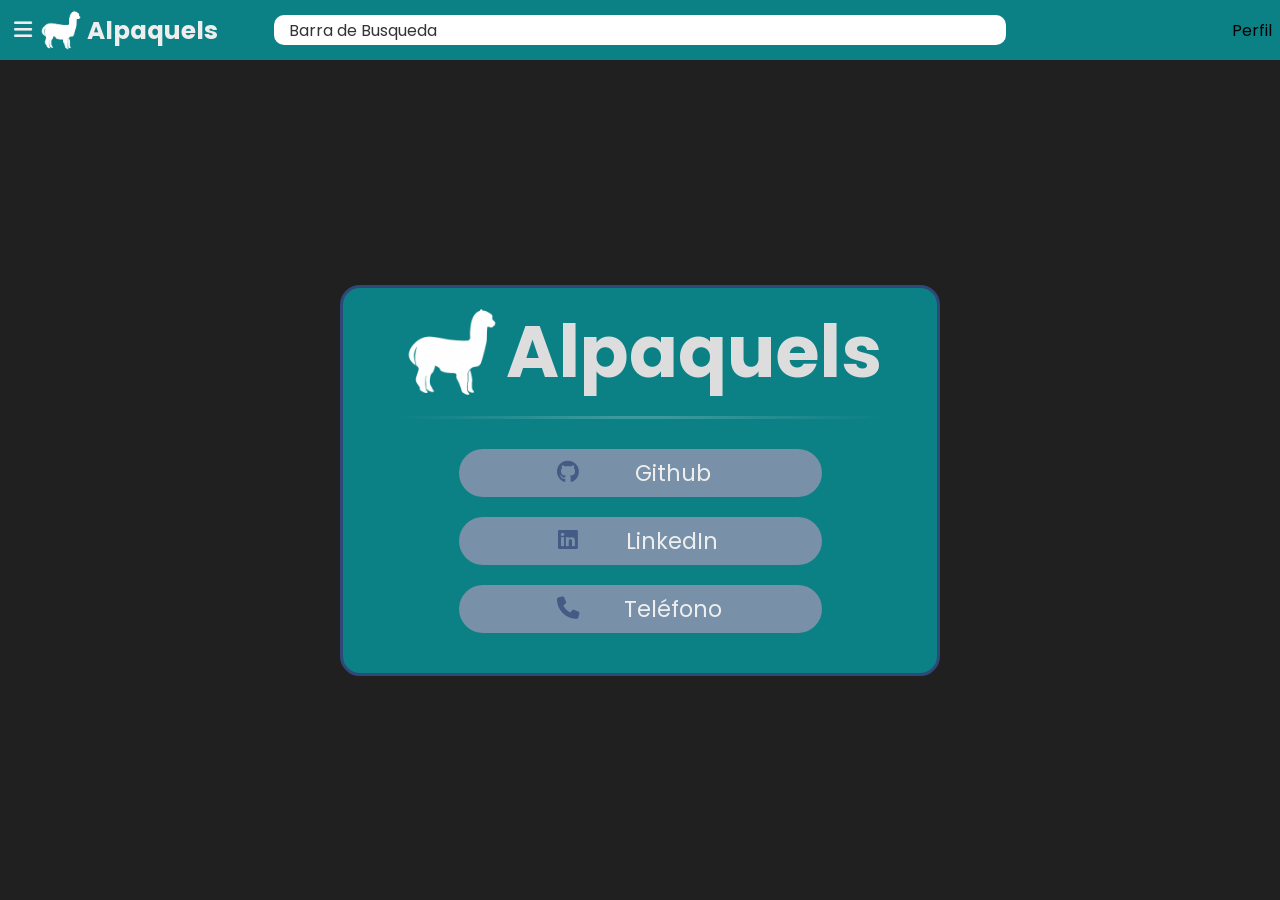
==== index.html @ c6674e70 "v 1.0.2 Corregir temporalmente enlace LinkedIn" ====
<!DOCTYPE html>
<html lang="es">
<head>
    <meta charset="UTF-8">
    <meta name="viewport" content="width=device-width, initial-scale=1.0">
    <link rel="stylesheet" href="./css/style.css">
    <link rel="stylesheet" href="./css/styleInicio.css">
    <link rel="stylesheet" href="https://cdnjs.cloudflare.com/ajax/libs/font-awesome/6.5.1/css/all.min.css">
    <title>Alpaquels_v1.0</title>
</head>
<body>
    <header class="header">
        <div class="header__brand">
            <button class="menu-toggle--header"> <i class="fas fa-bars"></i>
            </button>
            <a href="/" class="logo-link--header" title="Ir al inicio de Alpaquels">
                <img src="../resources/alpatechLogo.png" alt="Inicio">
                <span>Alpaquels</span>
            </a>
        </div>
        <div class="header__search-bar">
            Barra de Busqueda
        </div>
        <div class="header__container-perfil">
            Perfil
        </div>

    </header>

    <div class="sidebar-overlay" id="sidebarOverlay"></div>

    <aside class="sidebar is-visible">
        <div class="sidebar__brand">
            <button class="menu-toggle"> <i class="fas fa-bars"></i>
            </button>
            <a href="/" class="logo-link" title="Ir al inicio de YouTube">
                <img src="../resources/alpatechLogo.png" alt="Inicio">
                Alpaquels
            </a>
        </div>

        <hr class="sidebar__divider sidebar__divider--gradient">

        <nav class="sidebar__nav-side" aria-label="Navegación lateral">
            <ul class="nav-side__list-tools">

                <li class="list-tools__list-item">
                    <a class="list-item__link" href="./index.html">
                        <div class="container-icon">
                            <i class="icon-nav fa-solid fa-house"></i>
                        </div>
                        <span class="link-text">Inicio</span>
                    </a>
                </li>

                <li class="list-tools__list-item">
                    <a class="list-item__link" href="./html/horario.html">
                        <div class="container-icon">    
                            <i class="icon-nav fa-solid fa-calendar"></i>
                        </div>
                        <span class="link-text">Horario</span>
                    </a>
                </li>

                <li class="list-tools__list-item">
                    <a class="list-item__link" href="./html/calculadora.html">
                        <div class="container-icon">
                            <i class="icon-nav fa-solid fa-calculator"></i>
                        </div>
                        <span class="link-text">Calculadora</span>
                    </a>
                </li>
            </ul>
        </nav>
    </aside>

    <div class="container-global">
        
        <main class="main-content">
            <article class="cover-letter">
                <header class="cover-letter__header">
                    <img src="../resources/alpatechLogo.png" alt="Inicio">
                    <h2>Alpaquels</h2>
                    <!--
                    <p>Desarrollador Frontend | Lima, Perú</p>
                    <time datetime="2026-03-31">31 de Marzo de 2026</time>
                    -->
                </header>

                <hr class="sidebar__divider sidebar__divider--gradient">

                <nav class="contact-menu" aria-label="Enlaces de contacto">
                    <ul class="contact-menu__list">
                        <li class="contact-menu__list-item">
                            <a href="https://github.com/fallen75" aria-label="Contactar por medio de Github">
                                <i class="fa-brands fa-github"></i>
                                <span>Github</span>
                            </a>
                        </li>
                        <li class="contact-menu__list-item">
                            <a href="https://linkedin.com/in/tuusuario" target="_blank" rel="noopener noreferrer">
                                <i class="fa-brands fa-linkedin"></i>
                                <span>LinkedIn</span>
                            </a>
                        </li>
                        <li class="contact-menu__list-item">
                            <a href="tel:+51999888777">
                                <i class="fa-solid fa-phone"></i>
                                <span>Teléfono</span>
                            </a>
                        </li>
                    </ul>
                </nav>
            </article>
        </main>
    </div>

    <script src="./js/logica.js" type="module"></script>
    
</body>
</html>
---- css/style.css ----
@import url('https://fonts.googleapis.com/css2?family=Poppins:wght@300;400;600;700&display=swap');

:root {
    --color-bg: #000000;
    --color-primary: #304878;
    --color-secondary: #7890a8;
    --color-secondary-brillant: #b7dbff;
    --color-dark: #181848;
    --color-accent: #f0a818;
    --color-accent-ligth: #ffce6d;
    --color-accent-ligth100: #ffefce;
    --color-accent-dark: #4a3308;
    --color-aux: #0b8185;
    --color-aux1: #1f5f61;

    --color-dark-bb: #181848bb;
}

* {
    padding: 0;
    margin: 0;
    box-sizing: border-box;
}

a {
    text-decoration: none;
}

body {
    font-family: 'Poppins', sans-serif;
    min-height: 100vh;
}

html, body {
    background-color: #202021;
    margin: 0;
}


.container-global {
    background-color: #202021;
    position: absolute;
    top: 0;
    width: 100%;
    min-height: 100%;
    box-sizing: border-box;

    display: flex;          /* 💡 CLAVE: Volvemos a Flexbox */
    flex-direction: row;    /* Sidebar al lado del Main */
}

/*  Header Section ===================================================================*/

.header {
    height: 60px;
    padding: 0 8px;
    min-width: 100%;
    background-color: #0b8185;

    position: fixed;
    z-index: 50;

    display: flex;
    flex-flow: row nowrap;
    justify-content: space-between;
    align-items: center;
}

.header__brand {
    /*margin: auto;*/
    overflow: hidden;

    flex: 0 0 210px;

    display: flex;
    flex-flow: row nowrap;
    justify-content: center;
    align-items: center;  /* Centra verticalmente botón y logo */
    box-sizing: border-box;
}

.menu-toggle--header {
    padding: 0 5px;
    background: transparent;
    color: #eee;  
    border: none;
    font-size: 1.3rem;
    
    cursor: pointer;
}

.logo-link--header {
    width: 181px;
    color: #eee;       /* Para que el texto "Inicio" no se vea azul */
    font-size: 1.55rem;
    font-weight: bold;
    text-decoration: none;

    display: flex;
    align-items: center;
    gap: 2px;
}

.logo-link--header img {
    object-fit: cover;
    height: 48px;         /* Tamaño del logo */
    max-width: 48px;
}

.header__search-bar {
    height: clamp(20px, 100%, 30px);
    overflow: hidden;

    padding: 0 15px;
    margin-left: 15px;
    background-color: #fff;
    color: #333;
    border-radius: 10px;
    

    flex: 0 1 732px;

    display: flex;
    flex-flow: row nowrap;
    align-items: center;
}

.header__container-perfil {
    height: fit-content;

    flex: 0 0 225px;

    display: flex;
    flex-flow: row nowrap;
    justify-content: end;
    align-items: center;
}

/*  Sidebar Section ===================================================================*/

.sidebar {
    position: fixed; /* Se queda fijo mientras haces scroll en el contenido */
    top: 0;
    left: 0;
    overflow-y: auto; /* <--- CLAVE: Si el contenido crece, aparece scroll interno */
    /*flex-shrink: 0;    Evita que el sidebar se aplaste cuando el main crezca */
    z-index: 80;        /* Lo pone por encima del párrafo */

    background-color: #1f5f61;
    color: #eee;
    box-shadow: 0 0 10px 10px #222;

    height: 100vh;    /* Su altura es la de la pantalla */
    max-width: 300px;
    min-width: 270px;
    flex: 1; /* Estructura: clamp(mínimo, ideal, máximo) */
    overflow: hidden; /* Evita que el texto se salga al encogerse */
}

.sidebar-overlay {
    position: fixed;
    top: 0;
    left: 0;
    width: 100%;
    height: 100%;
    background-color: rgba(0, 0, 0, 0.5); /* Color oscuro semi-transparente */
    backdrop-filter: blur(2px);            /* Opcional: un toque de desenfoque */
    z-index: 70;                           /* Menor que el z-index del sidebar (80) */
    display: none;                         /* Oculto por defecto */
}

/* Cuando el sidebar NO está colapsado, mostramos el overlay */
.sidebar-overlay.is-active {
    display: block;
}

.menu-toggle--aux{
    position: absolute;
    top: 25px;
    left: 25px;
    background-color: transparent;
    color: #1a1a1a;
    font-size: 2rem;
    z-index: 20;

    /* --- NUEVO: Para centrar el círculo --- */
    border: none;
    cursor: pointer;
    width: 3.2rem;   /* Ancho del área del botón */
    height: 3.2rem;  /* Alto del área del botón */
    display: flex;
    align-items: center;
    justify-content: center;
    /* ------------------------------------- */
}

    .menu-toggle--aux::before {
        content: ''; /* Obligatorio para que exista */
        position: absolute;
        width: 100%;  /* Ocupa todo el ancho del botón */
        height: 100%; /* Ocupa todo el alto del botón */
        background-color: #eee; /* El color oscuro que querías */
        border-radius: 50%; /* <--- ESTO CREA EL CÍRCULO */
        z-index: -1; /* Lo pone detrás del icono */
        transition: background-color 0.3s ease; /* Para el hover */
    }

    .menu-toggle--aux:hover::before {
        background-color: #eeec; /* Aclara el círculo al pasar el mouse */
    }

    .is-visible {
        display: none;
    }

    /* DINAMISMO JS ===============================================================*/

    /* Estado Encogido (Colapsado) */
    .sidebar.is-collapsed {
        display: none; 
    }

.sidebar__brand {
    display: flex;
    justify-content: space-evenly;
    align-items: center;  /* Centra verticalmente botón y logo */

    margin: auto;
    margin-top: 20px;
    height: 64px;
    max-width: 85%;
    gap: 0px;            /* Espacio entre el botón y el logo */
    height: 56px;
    box-sizing: border-box;
}

.menu-toggle {
    background: none;
    border: none;
    cursor: pointer;
    font-size: 1.7rem;
    color: #eee;          /* O blanco si tu fondo es oscuro */
}

.logo-link {
    display: flex;
    align-items: center;

    font-size: 2rem;
    text-decoration: none;
    color: inherit;       /* Para que el texto "Inicio" no se vea azul */
    font-weight: bold;
    gap: 2px;
}

.logo-link img {
    object-fit: cover;
    height: 48px;         /* Tamaño del logo */
    max-width: 48px;
}

.sidebar__divider {
    border: 0;               /* Quitamos el borde por defecto */
    height: 1px;             /* Grosor mínimo */
    background-color: rgba(255, 255, 255, 0.1); /* Color sutil (blanco con transparencia) */
    margin: auto;
    margin-top: 10px;         /* Espaciado arriba y abajo */
    width: 90%;              /* Un toque elegante: que no toque los bordes */
}

    .sidebar__divider--gradient {
        border: 0;
        height: 1.5px;
        background: linear-gradient(to right, transparent 0%, #fff2 45%, #fff2 55%, transparent 100%);
    }

.sidebar__nav-side {
    max-width: 85%;
    margin: auto;
    margin-top: 30px;

    display: flex;
    flex-flow: column nowrap;
}

.nav-side__list-tools {
    list-style: none; /* Esto elimina el punto por completo */
    display: flex;
    flex-flow: column nowrap;
    gap: 10px;
}

.list-item__link {
    margin: 0 10px;
    display: flex;
    flex-flow: row nowrap;
    justify-content: space-evenly;
    align-items: center;

    text-decoration: none;
    transition: all 0.3s;
}

    .list-item__link:hover {
        background-color: #eee2;
        border-radius: 12px;
    }

.container-icon {
    height: 31px;

    display: flex;
    justify-content: center;
    align-items: center;
    flex: 0 0 31px;
}

.icon-nav {
    color: #F0F8FF;
    font-size: 1.2rem;
}

.link-text {
    color: #F0F8FF;
    align-self: center;
    font-size: 1.2rem;
    text-align: left;
    vertical-align: center;
    min-width: 150px;
}

/*  Sidebar Section end ===================================================================*/

.main-content {
    min-width: 0;      /* Ya lo tenías, mantenlo, es vital para Flexbox */
    width: 100%;       /* Asegura que intente llenar el espacio */ 
    padding: 80px 50px 20px 50px; /* Un poco de respiro para el contenido */
    color: #ddd;
    background-color: #202021;

    flex: 1;
    
    display: flex;
    flex-flow: column nowrap; /* Cambiado de row (default) a column para el contenido */
    justify-content: center;
    align-items: center; 

    container-type: inline-size;
    container-name: main;
}



.is-collapsed{
    display: none;
}

.red {
    background-color: #f00;
}
---- css/styleInicio.css ----
@import url('https://fonts.googleapis.com/css2?family=Poppins:wght@300;400;600;700&display=swap');

:root {
    --color-bg: #000000;
    --color-primary: #304878;
    --color-secondary: #7890a8;
    --color-secondary-brillant: #b7dbff;
    --color-dark: #181848;
    --color-accent: #f0a818;
    --color-accent-ligth: #ffce6d;
    --color-accent-ligth100: #ffefce;
    --color-accent-dark: #4a3308;
    --color-aux: #0b8185;
    --color-aux1: #1f5f61;
    --color-aux2: #029b99;
    --color-aux2: #a3c4c2;

    --color-dark-bb: #181848bb;
}

li {
    list-style: none;
}

.cover-letter {
    min-width: min-content;
    padding: 10px 55px;
    max-width: 600px;
    background-color: var(--color-aux);
    border: 3px solid var(--color-primary);
    border-radius: 20px;

    display: flex;
    flex-direction: column;
    justify-content: center;
    align-items: center;
}

.cover-letter__header {
    display: flex;
    flex-direction: row;
    justify-content: center;
    align-items: center;
}

.cover-letter__header img {
    object-fit: cover;
    max-width: 108px;
}

.cover-letter__header h2 {
    font-size: 4.5rem;
}

.cover-letter > .sidebar__divider {
    width: 100%;
    height: 3px;             
    background: linear-gradient(to right, transparent 0%, #fff3 45%, #fff3 55%, transparent 100%); 
}

.contact-menu {
    width: 100%;
    text-align: center;
}

.contact-menu__list{
    display: flex;
    flex-direction: column;
    justify-content: center;
    align-items: center;
}

.contact-menu__list-item {
    width: 100%;
    display: flex;
    justify-content: center;
    align-items: center;
}

.contact-menu__list-item:first-of-type {
    margin-top: 20px;
}

.contact-menu__list-item:last-of-type {
    margin-bottom: 20px;
}

.contact-menu__list-item > a {
    width: 75%;
    padding: 7px 25px;
    margin: 10px 0;
    background-color: #7890a8;
    border-radius: 25px;

    cursor: pointer;
    display: flex;
    justify-content: space-evenly;
    align-items: center;

    transition: all 0.3s;
}

.contact-menu__list-item > a:hover {
    background-color: #a3c4c2aa;
}

.contact-menu__list-item > a > i {
    margin-left: 30px;
    font-size: 1.4rem;
    color: #304878bb;
} 

.contact-menu__list-item > a > span {
    margin-right: 30px;
    width: 100px;
    font-size: 1.4rem;
    color: #eee;
}
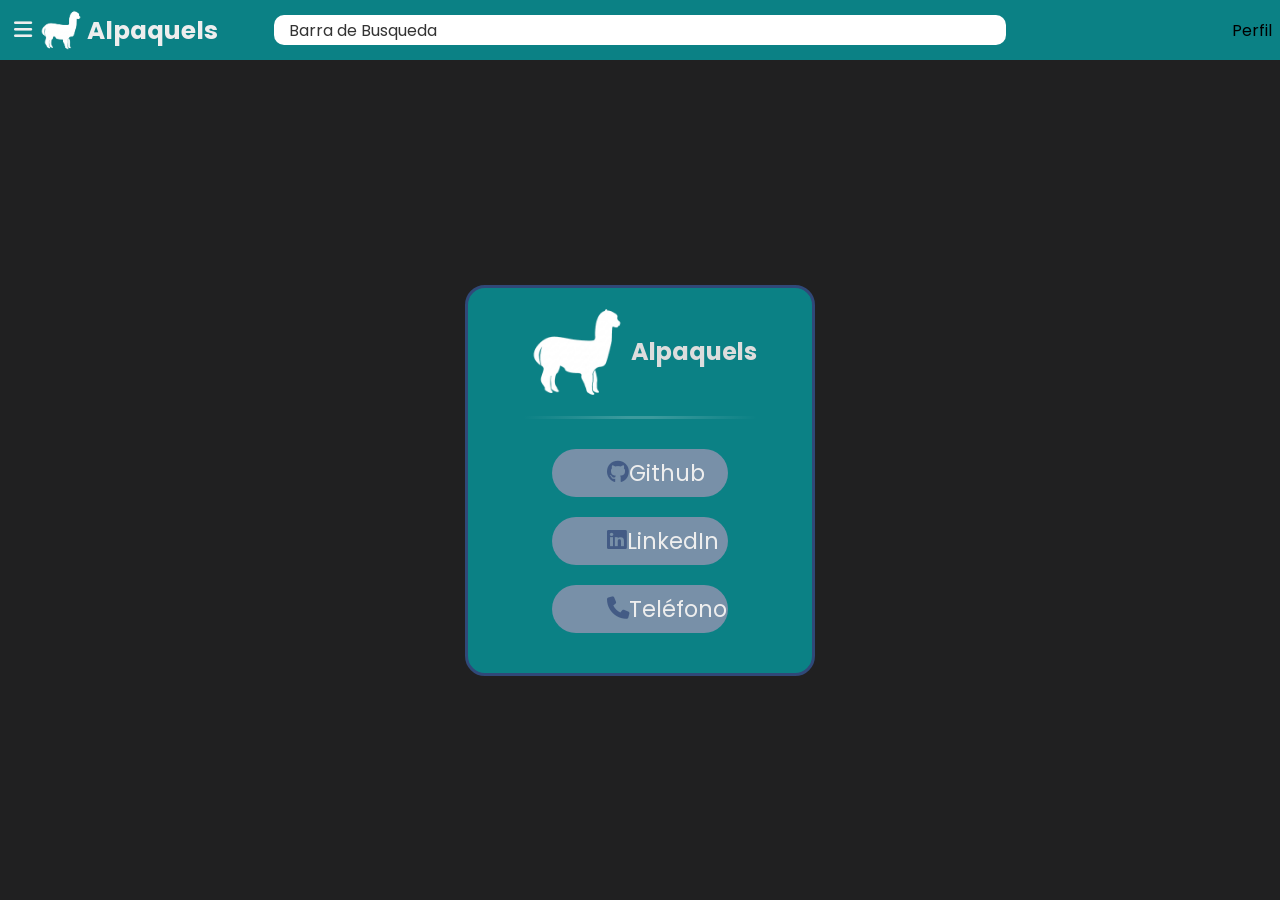
==== commit c2e70a80: "v 1.0.11 Mejorar SEO" ====
--- a/index.html
+++ b/index.html
@@ -3,10 +3,18 @@
 <head>
     <meta charset="UTF-8">
     <meta name="viewport" content="width=device-width, initial-scale=1.0">
+    <meta name="google-site-verification" content="dBq7Q6faBtiPNhmlJNBr3ooV1p_YlDA9FNYrvKkS1gM" />
+
+    <title>Alpaquels</title>
+    <meta name="description" content="Alpaquels organiza tu semestre universitario con nuestro horario interactivo y calcula tus promedios para saber exactamente qué nota necesitas para aprobar.">
+    <meta name="keywords" content="alpaquels, horario universitario, calculadora de notas, simulador de promedios, herramientas para estudiantes, organizar cursos">
+    <meta name="author" content="Ale Ramos">
+    <meta name="robots" content="index, follow">
+
+    <!-- Estilos -->
     <link rel="stylesheet" href="./css/style.css">
     <link rel="stylesheet" href="./css/styleInicio.css">
     <link rel="stylesheet" href="https://cdnjs.cloudflare.com/ajax/libs/font-awesome/6.5.1/css/all.min.css">
-    <title>Alpaquels_v1.0</title>
 </head>
 <body>
     <header class="header">
@@ -33,7 +41,7 @@
         <div class="sidebar__brand">
             <button class="menu-toggle"> <i class="fas fa-bars"></i>
             </button>
-            <a href="/" class="logo-link" title="Ir al inicio de YouTube">
+            <a href="/" class="logo-link" title="Ir al inicio de Alpaquels">
                 <img src="../resources/alpatechLogo.png" alt="Inicio">
                 Alpaquels
             </a>
@@ -80,7 +88,7 @@
             <article class="cover-letter">
                 <header class="cover-letter__header">
                     <img src="../resources/alpatechLogo.png" alt="Inicio">
-                    <h2>Alpaquels</h2>
+                    <h1>Alpaquels</h1>
                     <!--
                     <p>Desarrollador Frontend | Lima, Perú</p>
                     <time datetime="2026-03-31">31 de Marzo de 2026</time>
@@ -116,6 +124,7 @@
     </div>
 
     <script src="./js/logica.js" type="module"></script>
+    <script src="./js/sideBarClass.js" type="module"></script>
     
 </body>
 </html>
--- a/css/style.css
+++ b/css/style.css
@@ -144,7 +144,7 @@
     left: 0;
     overflow-y: auto; /* <--- CLAVE: Si el contenido crece, aparece scroll interno */
     /*flex-shrink: 0;    Evita que el sidebar se aplaste cuando el main crezca */
-    z-index: 80;        /* Lo pone por encima del párrafo */
+    z-index: 500;        /* Lo pone por encima del párrafo */
 
     background-color: #1f5f61;
     color: #eee;
@@ -154,7 +154,8 @@
     max-width: 300px;
     min-width: 270px;
     flex: 1; /* Estructura: clamp(mínimo, ideal, máximo) */
-    overflow: hidden; /* Evita que el texto se salga al encogerse */
+    overflow-y: auto; /* 💡 Mantiene el scroll si los ítems no caben */
+    overflow-x: hidden; /* Evita scrolls horizontales no deseados */
 }
 
 .sidebar-overlay {
@@ -172,6 +173,8 @@
 /* Cuando el sidebar NO está colapsado, mostramos el overlay */
 .sidebar-overlay.is-active {
     display: block;
+    opacity: 1;
+    pointer-events: auto; /* Bloquea las interacciones con el fondo */
 }
 
 .menu-toggle--aux{
@@ -349,8 +352,6 @@
     container-name: main;
 }
 
-
-
 .is-collapsed{
     display: none;
 }
@@ -359,6 +360,72 @@
     background-color: #f00;
 }
 
-
-
-
+/*  Responsive para moviles ===================================================================*/
+
+@media (max-width:480px){
+
+    img {
+        max-width: 100%;
+        display: block;
+    }
+
+    .header {
+        height: 60px;
+        min-width: 0;
+        padding: 0 10px;
+        width: 100%;
+        justify-content:  flex-start;
+        gap: 0;
+    }
+
+    .header__search-bar{
+        display:none;
+    }
+
+    .header__container-perfil {
+        flex: 1;
+    }
+
+    .sidebar {
+        position: fixed;
+        top: 0;
+        left: 0;
+        height: 100dvh;      /* O 100dvh para móviles */
+        width: 270px;       /* Ancho fijo para evitar comportamientos extraños */
+        
+        overflow-y: scroll;   /* Permite scroll SOLO DENTRO del sidebar si los ítems son muchos */
+    }
+
+    .logo-link{
+        font-size:1.5rem;
+    }
+
+    /*  Para el contenido principal ====================================================*/
+
+    .main-content{
+        max-width: 100%;       /* Asegura que intente llenar el espacio */ 
+        padding: 80px 10px 20px 10px;  
+    }
+
+
+    /* Para el SideBar ====================================================*/
+    .container-global.no-scroll {
+        overflow: hidden;
+    }
+
+    .main-content.no-scroll {
+        overflow: hidden;
+    }
+
+    /* CSS */
+    body.no-scroll {
+        overflow: hidden;
+    }
+
+    
+
+
+
+
+
+}
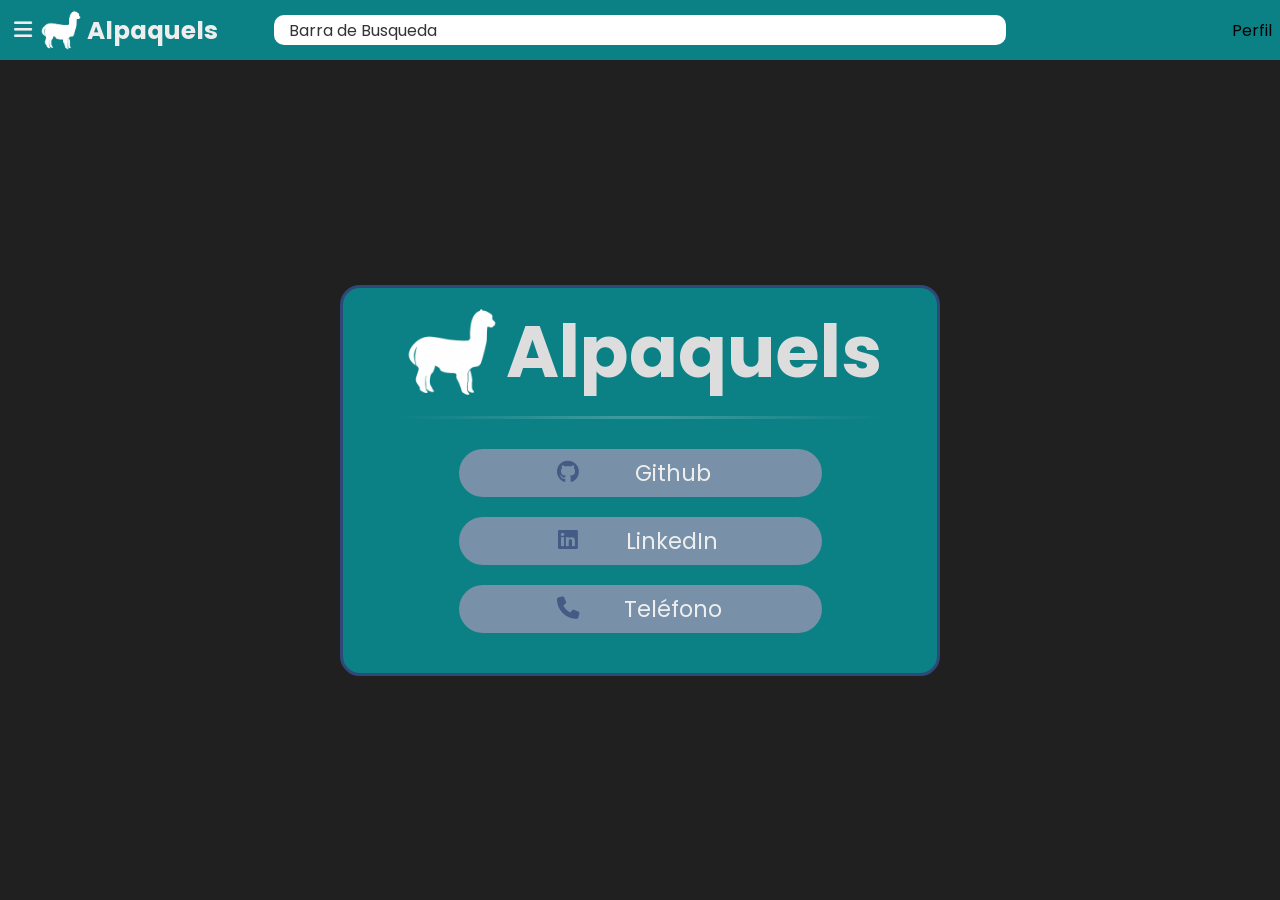
==== commit bf677fb6: "v 1.0.12 Arreglar Inicio Mobile" ====
--- a/index.html
+++ b/index.html
@@ -80,6 +80,11 @@
                 </li>
             </ul>
         </nav>
+
+
+
+
+        
     </aside>
 
     <div class="container-global">
--- a/css/styleInicio.css
+++ b/css/styleInicio.css
@@ -25,10 +25,12 @@
 .cover-letter {
     min-width: min-content;
     padding: 10px 55px;
+    width: 100%;
     max-width: 600px;
     background-color: var(--color-aux);
     border: 3px solid var(--color-primary);
     border-radius: 20px;
+    box-sizing: border-box;
 
     display: flex;
     flex-direction: column;
@@ -48,7 +50,7 @@
     max-width: 108px;
 }
 
-.cover-letter__header h2 {
+.cover-letter__header h1 {
     font-size: 4.5rem;
 }
 
@@ -117,7 +119,82 @@
     color: #eee;
 } 
 
-
-
-
-
+/* Para dispositivos mobile ============================  */
+
+@media (max-width:600px){
+
+    .main-content{
+        max-width: 100%;       
+        padding: 80px 15px 20px 15px;  
+    }
+
+    .cover-letter{
+        padding: 10px 7vw;
+        max-width: 90vw;
+    }
+
+    .cover-letter__header img {
+        max-width: 88px;
+    }
+
+    .cover-letter__header h1 {
+        font-size: 3rem;
+    }
+
+    .contact-menu__list-item > a{
+        width: 90%;
+        padding: 7px 5vw;
+    }
+
+
+}
+
+@media (max-width:480px){
+
+    .cover-letter{
+        padding: 10px 5vw;
+    }
+
+    .cover-letter__header img {
+        max-width: 58px;
+    }
+
+    .cover-letter__header h1 {
+        font-size: 2rem;
+    }
+
+    .contact-menu__list-item > a{
+        width: 90%;
+        padding: 7px 5vw;
+        /*margin: 10px 0;
+        background-color: #7890a8;
+        border-radius: 25px;
+
+        cursor: pointer;
+        display: flex;
+        justify-content: space-evenly;
+        align-items: center;
+
+        transition: all 0.3s;*/
+    }
+
+    /*.contact-menu__list{
+        display: flex;
+        flex-direction: column;
+        justify-content: center;
+        align-items: center;
+    }*/
+
+    /*.contact-menu__list-item {
+        width: 100%;
+        display: flex;
+        justify-content: center;
+        align-items: center;
+    }*/
+
+
+}
+
+
+
+
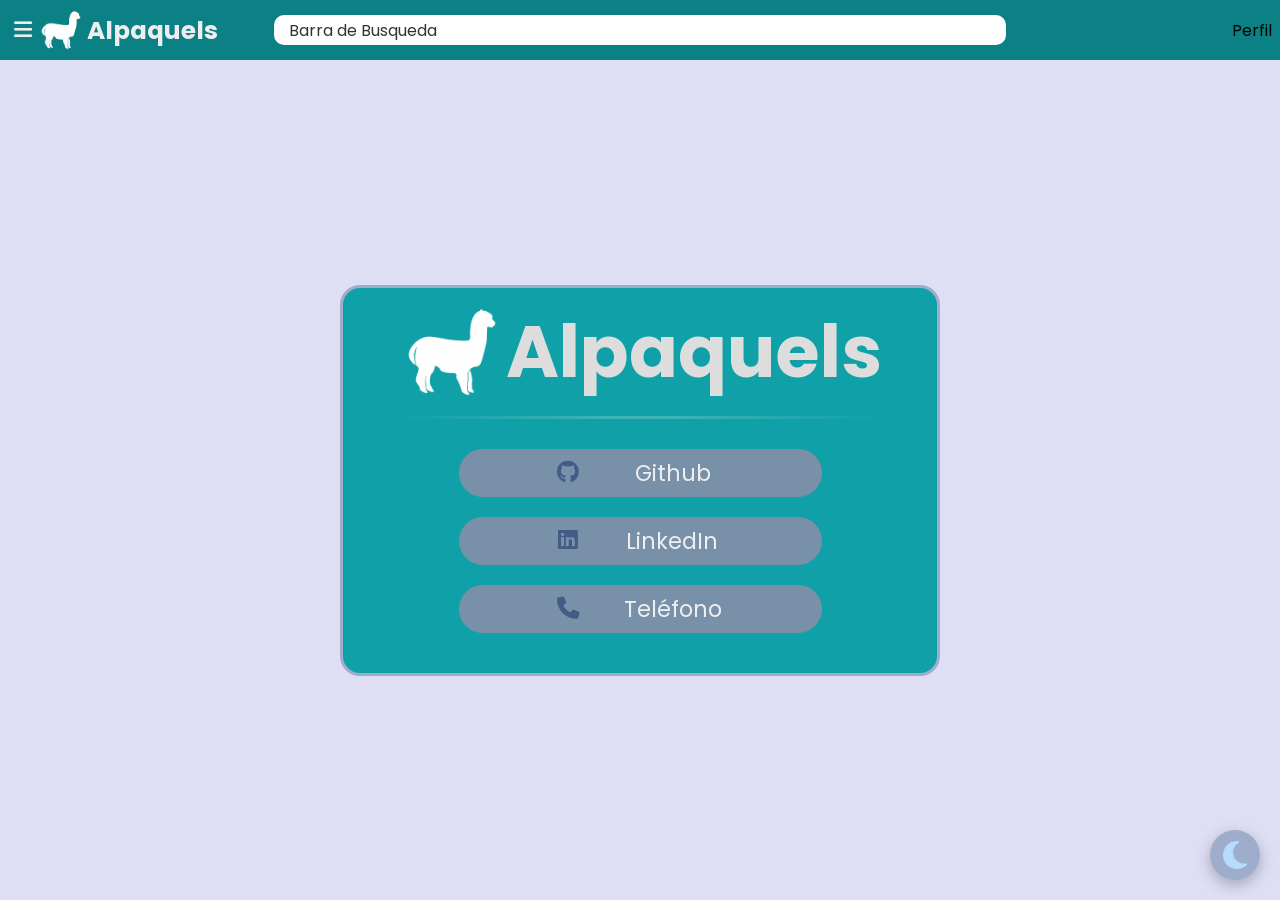
==== commit 28996942: "v 1.1.0 Boton cambiar de tema claro/oscuro" ====
--- a/index.html
+++ b/index.html
@@ -13,6 +13,7 @@
 
     <!-- Estilos -->
     <link rel="stylesheet" href="./css/style.css">
+    <link rel="stylesheet" href="./css/variables.css">
     <link rel="stylesheet" href="./css/styleInicio.css">
     <link rel="stylesheet" href="https://cdnjs.cloudflare.com/ajax/libs/font-awesome/6.5.1/css/all.min.css">
 </head>
@@ -128,8 +129,13 @@
         </main>
     </div>
 
+    <button id="theme-toggle" class="theme-button">
+        <i class="fa-solid fa-sun"></i>
+    </button>
+
     <script src="./js/logica.js" type="module"></script>
     <script src="./js/sideBarClass.js" type="module"></script>
+    <script src="./js/themeToggle.js" type="module"></script>
     
 </body>
 </html>
--- a/css/style.css
+++ b/css/style.css
@@ -1,20 +1,4 @@
 @import url('https://fonts.googleapis.com/css2?family=Poppins:wght@300;400;600;700&display=swap');
-
-:root {
-    --color-bg: #000000;
-    --color-primary: #304878;
-    --color-secondary: #7890a8;
-    --color-secondary-brillant: #b7dbff;
-    --color-dark: #181848;
-    --color-accent: #f0a818;
-    --color-accent-ligth: #ffce6d;
-    --color-accent-ligth100: #ffefce;
-    --color-accent-dark: #4a3308;
-    --color-aux: #0b8185;
-    --color-aux1: #1f5f61;
-
-    --color-dark-bb: #181848bb;
-}
 
 * {
     padding: 0;
@@ -144,7 +128,7 @@
     left: 0;
     overflow-y: auto; /* <--- CLAVE: Si el contenido crece, aparece scroll interno */
     /*flex-shrink: 0;    Evita que el sidebar se aplaste cuando el main crezca */
-    z-index: 500;        /* Lo pone por encima del párrafo */
+    z-index: 100;        /* Lo pone por encima del párrafo */
 
     background-color: #1f5f61;
     color: #eee;
@@ -339,7 +323,7 @@
     width: 100%;       /* Asegura que intente llenar el espacio */ 
     padding: 80px 50px 20px 50px; /* Un poco de respiro para el contenido */
     color: #ddd;
-    background-color: #202021;
+    background-color: var(--Tcolor-backgroundmain);
 
     flex: 1;
     
@@ -350,6 +334,38 @@
 
     container-type: inline-size;
     container-name: main;
+}
+
+.theme-button {
+    width: 50px;
+    height: 50px;
+    border: none;
+    border-radius: 50%;
+    background-color: var(--color-primary);
+    position: fixed;
+    right: 20px;
+    bottom: 20px;
+    z-index: 20;
+    cursor: pointer;
+    box-shadow: 0 5px 15px rgba(0,0,0,.25);
+    
+    transition: all 0.7s;
+}
+
+.theme-button:hover {
+    background-color: var(--color-dark);
+    transition: all 0.4s;
+}
+
+.theme-button>i {
+    font-size: 2rem;
+    color: var(--color-secondary-brillant);
+    transition: all 0.7s;
+}
+
+.theme-button>i:hover {
+    color: var(--color-aux2);
+    transition: all 0.4s;
 }
 
 .is-collapsed{
--- a/css/variables.css
+++ b/css/variables.css
@@ -0,0 +1,43 @@
+:root {
+    --Tcolor-backgroundmain: #202021;
+
+    --color-bg: #000000;
+    --color-primary: #304878;
+    --color-secondary: #7890a8;
+    --color-secondary2: #627588;
+    --color-secondary-brillant: #b7dbff;
+    --color-dark: #181848;
+    --color-accent: #f0a818;
+    --color-accent-ligth: #ffce6d;
+    --color-accent-ligth100: #ffefce;
+    --color-accent-dark: #4a3308;
+    --color-aux: #0b8185;
+    --color-aux1: #1f5f61;
+    --color-aux2: #00bab7;
+
+    --color-dark-bb: #181848bb;
+}
+
+[data-theme="light"]{
+    --Tcolor-backgroundmain: #dedef5;
+
+    --color-bg: #000000;
+    --color-primary: #9eadcc;
+    --color-secondary: #7890a8;
+    --color-secondary2: #627588;
+    --color-secondary-brillant: #b7dbff;
+    --color-dark: #5e5ee0;
+    --color-accent: #f0a818;
+    --color-accent-ligth: #ffce6d;
+    --color-accent-ligth100: #ffefce;
+    --color-accent-dark: #4a3308;
+    --color-aux: #0fa1a7;
+    --color-aux1: #1f5f61;
+    --color-aux2: #029b99;
+
+    --color-dark-bb: #181848bb;
+
+}
+
+
+
--- a/css/styleInicio.css
+++ b/css/styleInicio.css
@@ -1,22 +1,4 @@
 @import url('https://fonts.googleapis.com/css2?family=Poppins:wght@300;400;600;700&display=swap');
-
-:root {
-    --color-bg: #000000;
-    --color-primary: #304878;
-    --color-secondary: #7890a8;
-    --color-secondary-brillant: #b7dbff;
-    --color-dark: #181848;
-    --color-accent: #f0a818;
-    --color-accent-ligth: #ffce6d;
-    --color-accent-ligth100: #ffefce;
-    --color-accent-dark: #4a3308;
-    --color-aux: #0b8185;
-    --color-aux1: #1f5f61;
-    --color-aux2: #029b99;
-    --color-aux2: #a3c4c2;
-
-    --color-dark-bb: #181848bb;
-}
 
 li {
     list-style: none;
